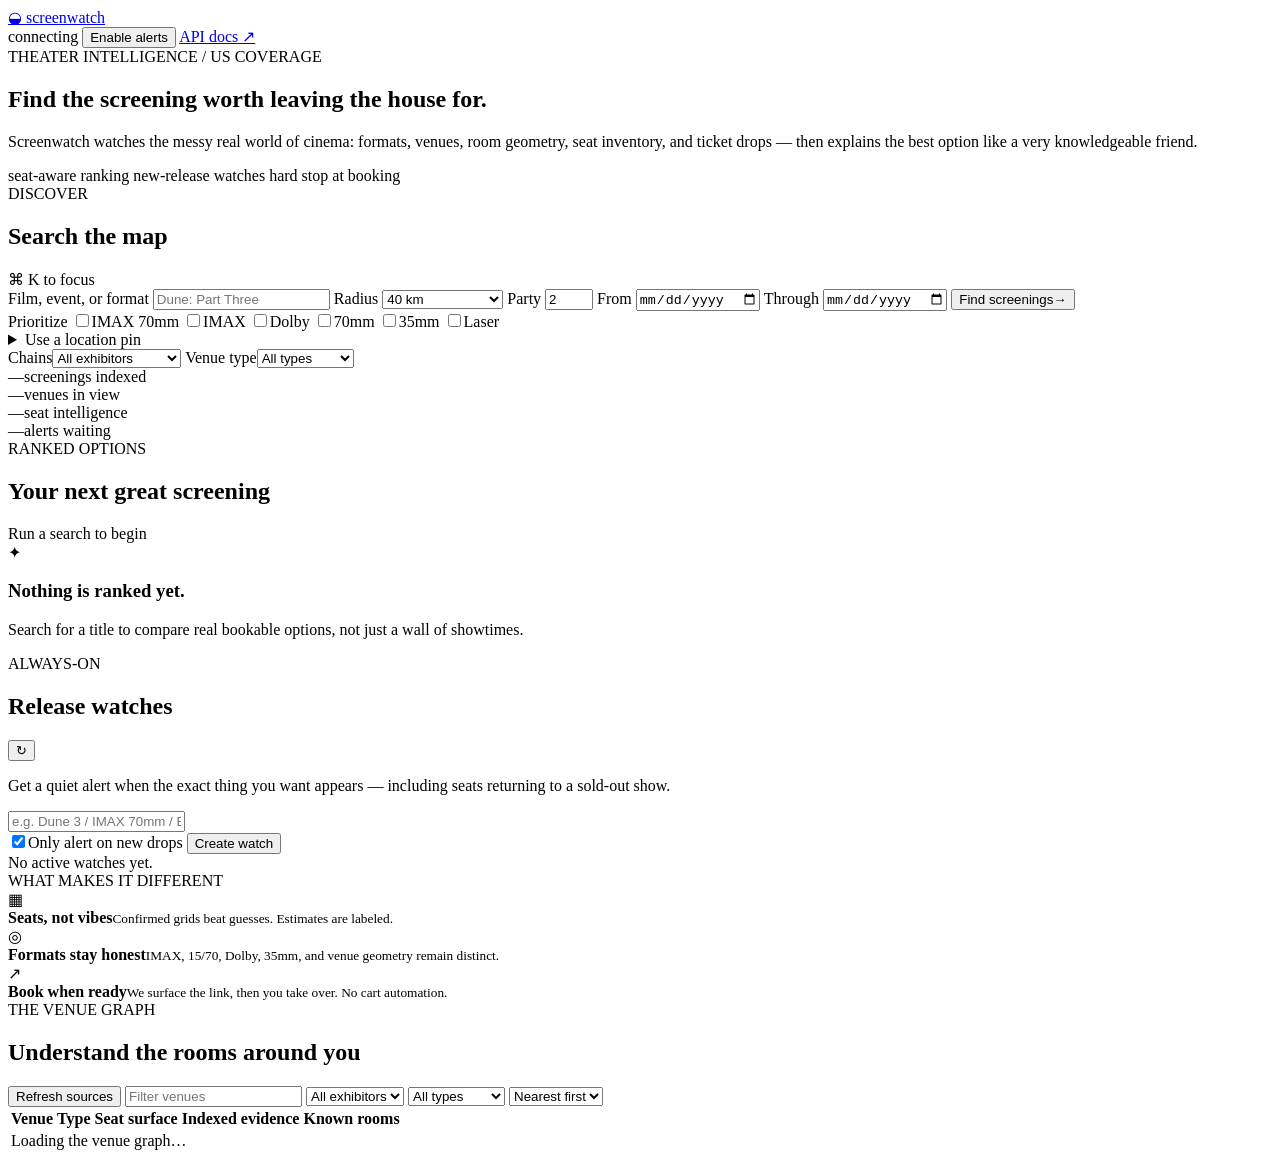
==== src/screenwatch/ui/index.html @ 92f58337 "Expose provider health and source freshness" ====
<!doctype html>
<html lang="en">
  <head>
    <meta charset="utf-8" />
    <meta name="viewport" content="width=device-width, initial-scale=1" />
    <meta name="theme-color" content="#0b1020" />
    <title>screenwatch — theater intelligence</title>
    <link rel="icon" href="/assets/favicon.svg" />
    <link rel="stylesheet" href="/assets/app.css" />
  </head>
  <body>
    <div class="background-glow glow-one"></div>
    <div class="background-glow glow-two"></div>
    <header class="topbar">
      <a class="brand" href="/" aria-label="screenwatch home">
        <span class="brand-mark">◒</span>
        <span>screen<span class="brand-muted">watch</span></span>
      </a>
      <div class="topbar-actions">
        <span id="health-status" class="status-dot"><span></span>connecting</span>
        <button id="notify-button" class="button button-quiet" type="button">Enable alerts</button>
        <a class="icon-link" href="/docs" target="_blank" rel="noreferrer">API docs ↗</a>
      </div>
    </header>

    <main class="page-shell">
      <section class="hero">
        <div class="eyebrow">THEATER INTELLIGENCE / US COVERAGE</div>
        <h1>Find the screening worth leaving the house for.</h1>
        <p class="hero-copy">
          Screenwatch watches the messy real world of cinema: formats, venues,
          room geometry, seat inventory, and ticket drops — then explains the
          best option like a very knowledgeable friend.
        </p>
        <div class="hero-pills">
          <span>seat-aware ranking</span>
          <span>new-release watches</span>
          <span>hard stop at booking</span>
        </div>
      </section>

      <section class="control-card panel" aria-labelledby="search-title">
        <div class="section-heading">
          <div>
            <div class="eyebrow">DISCOVER</div>
            <h2 id="search-title">Search the map</h2>
          </div>
          <span class="keyboard-hint">⌘ K to focus</span>
        </div>
        <form id="search-form" class="search-form">
          <label class="field field-title">
            <span>Film, event, or format</span>
            <input id="title" name="title" required autocomplete="off" placeholder="Dune: Part Three" />
          </label>
          <label class="field field-radius">
            <span>Radius</span>
            <select id="radius" name="radius">
              <option value="15">15 km</option>
              <option value="40" selected>40 km</option>
              <option value="80">80 km</option>
              <option value="200">pilgrimage mode</option>
            </select>
          </label>
          <label class="field field-party">
            <span>Party</span>
            <input id="party" name="party" type="number" min="1" max="20" value="2" />
          </label>
          <label class="field field-date">
            <span>From</span>
            <input id="from-date" name="from-date" type="date" />
          </label>
          <label class="field field-date">
            <span>Through</span>
            <input id="through-date" name="through-date" type="date" />
          </label>
          <button class="button button-primary search-submit" type="submit"><span>Find screenings</span><span>→</span></button>
        </form>
        <div class="advanced-row">
          <div class="format-picker">
            <span class="picker-label">Prioritize</span>
            <label class="check-chip"><input type="checkbox" value="imax70" /><span>IMAX 70mm</span></label>
            <label class="check-chip"><input type="checkbox" value="imax" /><span>IMAX</span></label>
            <label class="check-chip"><input type="checkbox" value="dolby" /><span>Dolby</span></label>
            <label class="check-chip"><input type="checkbox" value="70mm" /><span>70mm</span></label>
            <label class="check-chip"><input type="checkbox" value="35mm" /><span>35mm</span></label>
            <label class="check-chip"><input type="checkbox" value="laser" /><span>Laser</span></label>
          </div>
          <details class="location-details">
            <summary>Use a location pin</summary>
            <div class="location-inputs">
              <label class="field"><span>Latitude</span><input id="lat" type="number" step="any" placeholder="37.78" /></label>
              <label class="field"><span>Longitude</span><input id="lon" type="number" step="any" placeholder="-122.40" /></label>
              <button id="locate-button" class="button button-quiet locate-button" type="button">Use my location</button>
            </div>
          </details>
          <div class="scope-pickers">
            <label class="field"><span>Chains</span><select id="chain-filter"><option value="">All exhibitors</option><option value="amc">AMC</option><option value="regal">Regal</option><option value="cinemark">Cinemark</option><option value="alamo">Alamo Drafthouse</option><option value="independent">Independent</option></select></label>
            <label class="field"><span>Venue type</span><select id="type-filter"><option value="">All types</option><option value="multiplex">Multiplex</option><option value="art_house">Art house</option><option value="dine_in">Dine-in</option><option value="drive_in">Drive-in</option><option value="independent">Independent</option></select></label>
          </div>
        </div>
      </section>

      <section id="intelligence-strip" class="intelligence-strip" aria-live="polite">
        <div class="metric"><span class="metric-value" id="metric-screenings">—</span><span class="metric-label">screenings indexed</span></div>
        <div class="metric"><span class="metric-value" id="metric-venues">—</span><span class="metric-label">venues in view</span></div>
        <div class="metric"><span class="metric-value" id="metric-seat-data">—</span><span class="metric-label">seat intelligence</span></div>
        <div class="metric metric-highlight"><span class="metric-value" id="metric-alerts">—</span><span class="metric-label">alerts waiting</span></div>
      </section>

      <div class="workspace-grid">
        <section class="panel results-panel" aria-labelledby="results-title">
          <div class="section-heading results-heading">
            <div>
              <div class="eyebrow">RANKED OPTIONS</div>
              <h2 id="results-title">Your next great screening</h2>
            </div>
            <div id="result-meta" class="result-meta">Run a search to begin</div>
          </div>
          <div id="results-empty" class="empty-state">
            <div class="empty-glyph">✦</div>
            <h3>Nothing is ranked yet.</h3>
            <p>Search for a title to compare real bookable options, not just a wall of showtimes.</p>
          </div>
          <div id="results-loading" class="loading-state" hidden>
            <span class="spinner"></span><span>Reading theaters and checking the best rooms…</span>
          </div>
          <div id="results-list" class="results-list"></div>
          <div id="scope-note" class="scope-note" hidden></div>
        </section>

        <aside class="side-column">
          <section class="panel watches-panel" aria-labelledby="watches-title">
            <div class="section-heading compact">
              <div>
                <div class="eyebrow">ALWAYS-ON</div>
                <h2 id="watches-title">Release watches</h2>
              </div>
              <button id="poll-button" class="button button-icon" type="button" title="Poll watches now">↻</button>
            </div>
            <p class="panel-intro">Get a quiet alert when the exact thing you want appears — including seats returning to a sold-out show.</p>
            <form id="watch-form" class="watch-form">
              <input id="watch-label" placeholder="e.g. Dune 3 / IMAX 70mm / Bay Area" required />
              <div class="watch-actions">
                <label class="seed-toggle"><input id="watch-seed" type="checkbox" checked /><span>Only alert on new drops</span></label>
                <button class="button button-secondary" type="submit">Create watch</button>
              </div>
            </form>
            <div id="watches-list" class="watches-list"><div class="mini-empty">No active watches yet.</div></div>
          </section>

          <section class="panel principles-panel">
            <div class="eyebrow">WHAT MAKES IT DIFFERENT</div>
            <div class="principle"><span class="principle-icon">▦</span><div><strong>Seats, not vibes</strong><small>Confirmed grids beat guesses. Estimates are labeled.</small></div></div>
            <div class="principle"><span class="principle-icon">◎</span><div><strong>Formats stay honest</strong><small>IMAX, 15/70, Dolby, 35mm, and venue geometry remain distinct.</small></div></div>
            <div class="principle"><span class="principle-icon">↗</span><div><strong>Book when ready</strong><small>We surface the link, then you take over. No cart automation.</small></div></div>
          </section>
        </aside>
      </div>

      <section class="panel venues-panel" aria-labelledby="venues-title">
        <div class="section-heading">
          <div>
            <div class="eyebrow">THE VENUE GRAPH</div>
            <h2 id="venues-title">Understand the rooms around you</h2>
          </div>
          <div class="venue-tools">
            <button id="refresh-venues" class="button button-quiet" type="button">Refresh sources</button>
            <input id="venue-filter" class="compact-input" placeholder="Filter venues" />
            <select id="venue-chain" class="compact-select"><option value="">All exhibitors</option><option value="amc">AMC</option><option value="regal">Regal</option><option value="cinemark">Cinemark</option><option value="alamo">Alamo</option><option value="independent">Independent</option></select>
            <select id="venue-type" class="compact-select"><option value="">All types</option><option value="multiplex">Multiplex</option><option value="art_house">Art house</option><option value="dine_in">Dine-in</option><option value="drive_in">Drive-in</option><option value="independent">Independent</option></select>
            <select id="venue-sort" class="compact-select"><option value="distance">Nearest first</option><option value="name">Name</option><option value="type">Type</option><option value="chain">Chain</option></select>
          </div>
        </div>
        <div id="venue-summary" class="venue-summary"></div>
        <div id="provider-health" class="provider-health" aria-live="polite"></div>
        <div class="table-wrap">
          <table class="venue-table">
            <thead><tr><th>Venue</th><th>Type</th><th>Seat surface</th><th>Indexed evidence</th><th>Known rooms</th></tr></thead>
            <tbody id="venues-table"><tr><td colspan="5" class="table-empty">Loading the venue graph…</td></tr></tbody>
          </table>
        </div>
      </section>
    </main>

    <div id="toast" class="toast" role="status" aria-live="polite"></div>
    <script src="/assets/app.js" defer></script>
  </body>
</html>
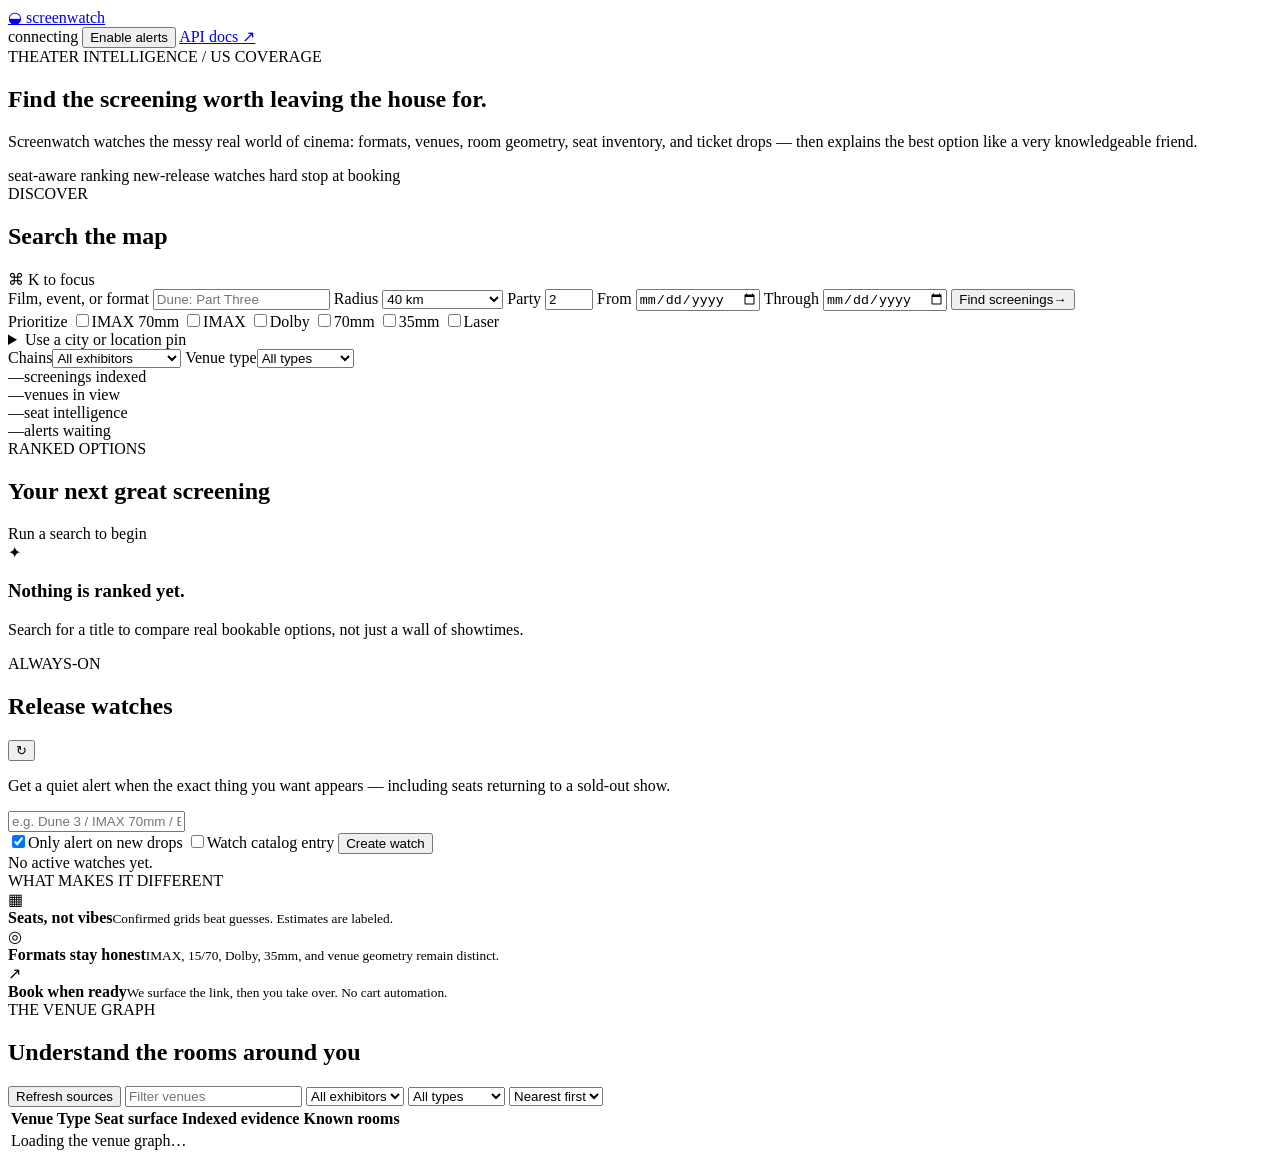
==== commit 2cbbe6d0: "Harden release watches and source coverage" ====
--- a/src/screenwatch/ui/index.html
+++ b/src/screenwatch/ui/index.html
@@ -86,8 +86,9 @@
             <label class="check-chip"><input type="checkbox" value="laser" /><span>Laser</span></label>
           </div>
           <details class="location-details">
-            <summary>Use a location pin</summary>
+            <summary>Use a city or location pin</summary>
             <div class="location-inputs">
+              <label class="field"><span>City</span><input id="city" type="text" placeholder="San Francisco" autocomplete="address-level2" /></label>
               <label class="field"><span>Latitude</span><input id="lat" type="number" step="any" placeholder="37.78" /></label>
               <label class="field"><span>Longitude</span><input id="lon" type="number" step="any" placeholder="-122.40" /></label>
               <button id="locate-button" class="button button-quiet locate-button" type="button">Use my location</button>
@@ -142,6 +143,7 @@
               <input id="watch-label" placeholder="e.g. Dune 3 / IMAX 70mm / Bay Area" required />
               <div class="watch-actions">
                 <label class="seed-toggle"><input id="watch-seed" type="checkbox" checked /><span>Only alert on new drops</span></label>
+                <label class="seed-toggle"><input id="release-radar" type="checkbox" /><span>Watch catalog entry</span></label>
                 <button class="button button-secondary" type="submit">Create watch</button>
               </div>
             </form>
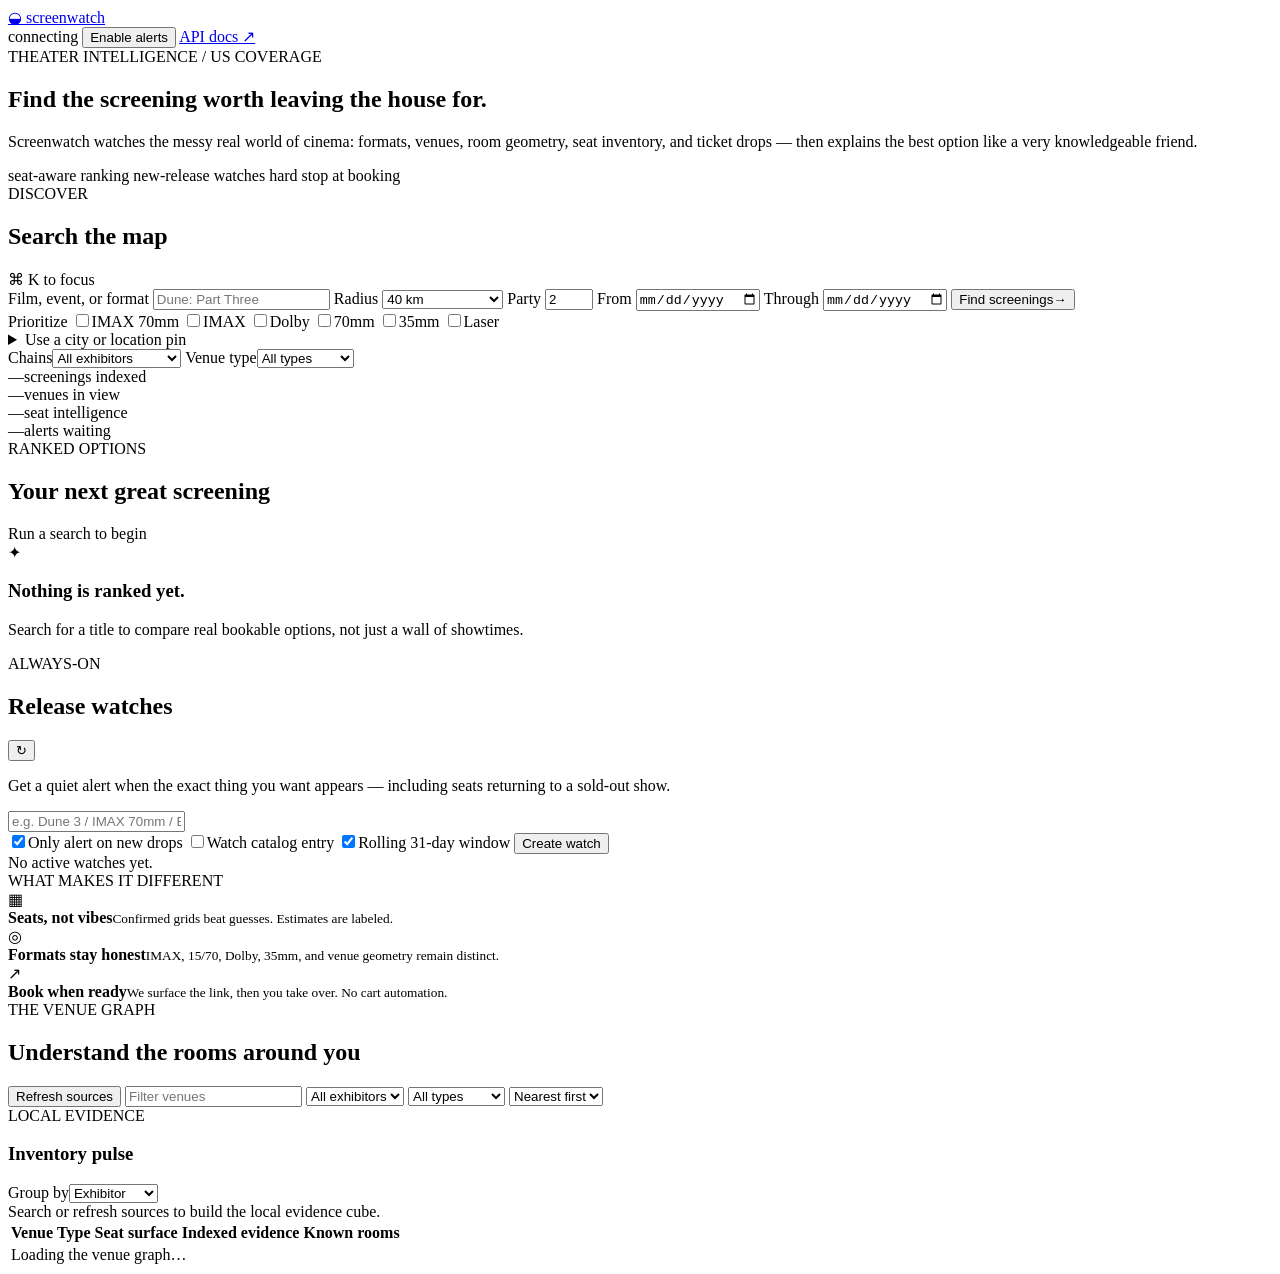
==== commit 23675c42: "Add observatory analytics and rolling ticket watches" ====
--- a/src/screenwatch/ui/index.html
+++ b/src/screenwatch/ui/index.html
@@ -144,6 +144,7 @@
               <div class="watch-actions">
                 <label class="seed-toggle"><input id="watch-seed" type="checkbox" checked /><span>Only alert on new drops</span></label>
                 <label class="seed-toggle"><input id="release-radar" type="checkbox" /><span>Watch catalog entry</span></label>
+                <label class="seed-toggle"><input id="watch-rolling" type="checkbox" checked /><span>Rolling 31-day window</span></label>
                 <button class="button button-secondary" type="submit">Create watch</button>
               </div>
             </form>
@@ -175,6 +176,14 @@
         </div>
         <div id="venue-summary" class="venue-summary"></div>
         <div id="provider-health" class="provider-health" aria-live="polite"></div>
+        <div class="data-pulse-heading">
+          <div>
+            <div class="eyebrow">LOCAL EVIDENCE</div>
+            <h3>Inventory pulse</h3>
+          </div>
+          <label class="analytics-picker"><span>Group by</span><select id="analytics-group"><option value="chain">Exhibitor</option><option value="venue_type">Venue type</option><option value="city">City</option><option value="format">Format</option><option value="availability">Availability</option><option value="venue">Venue</option></select></label>
+        </div>
+        <div id="inventory-analytics" class="inventory-analytics"><div class="table-empty">Search or refresh sources to build the local evidence cube.</div></div>
         <div class="table-wrap">
           <table class="venue-table">
             <thead><tr><th>Venue</th><th>Type</th><th>Seat surface</th><th>Indexed evidence</th><th>Known rooms</th></tr></thead>
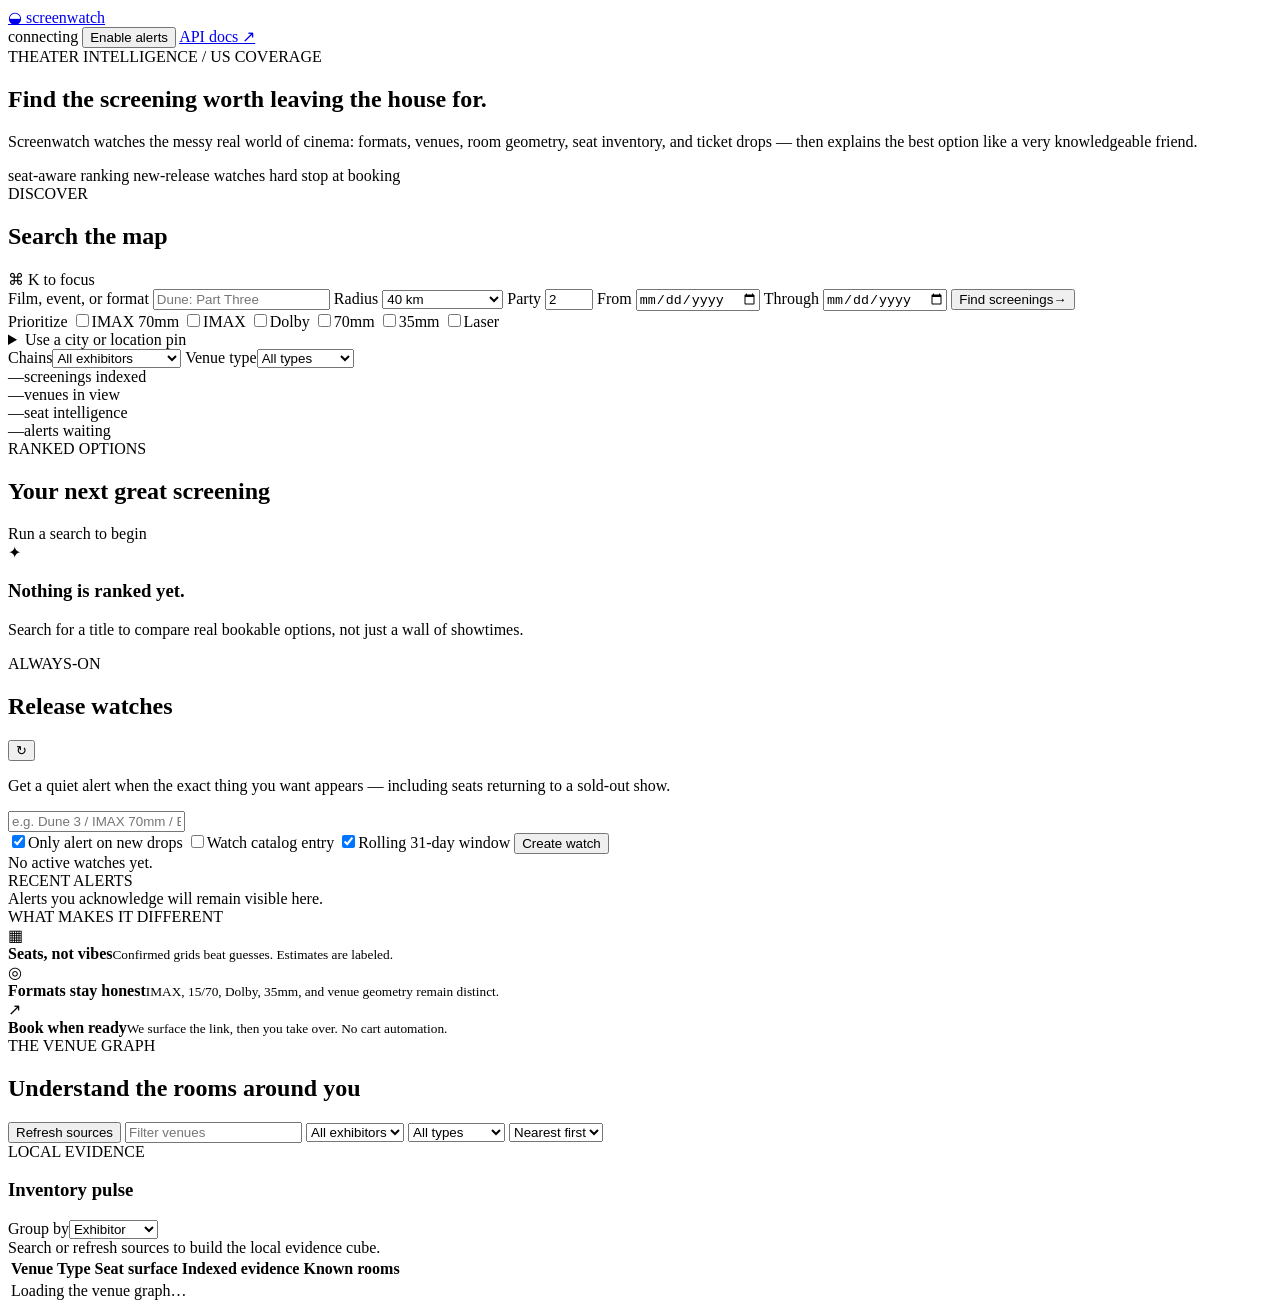
==== commit ee4d220f: "Show durable alert history in local app" ====
--- a/src/screenwatch/ui/index.html
+++ b/src/screenwatch/ui/index.html
@@ -149,6 +149,8 @@
               </div>
             </form>
             <div id="watches-list" class="watches-list"><div class="mini-empty">No active watches yet.</div></div>
+            <div class="alert-history-heading"><span class="eyebrow">RECENT ALERTS</span></div>
+            <div id="alert-history" class="alert-history"><div class="mini-empty">Alerts you acknowledge will remain visible here.</div></div>
           </section>
 
           <section class="panel principles-panel">
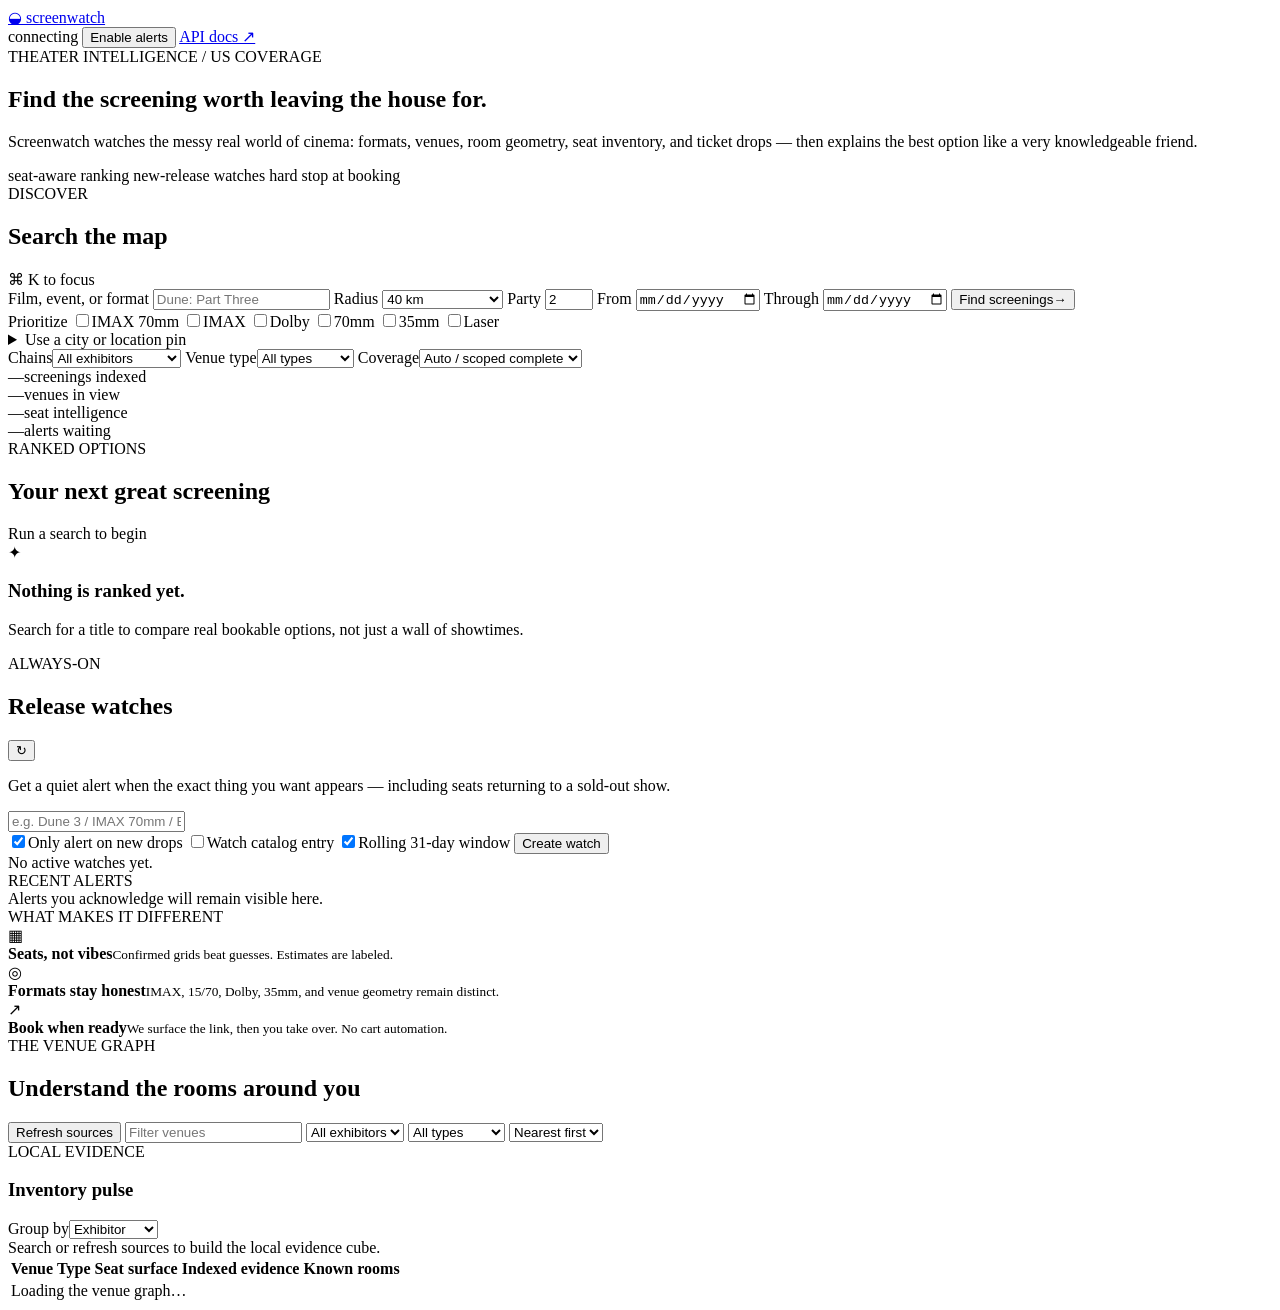
==== commit e1a150ca: "Remove discovery and search coverage limits" ====
--- a/src/screenwatch/ui/index.html
+++ b/src/screenwatch/ui/index.html
@@ -97,6 +97,7 @@
           <div class="scope-pickers">
             <label class="field"><span>Chains</span><select id="chain-filter"><option value="">All exhibitors</option><option value="amc">AMC</option><option value="regal">Regal</option><option value="cinemark">Cinemark</option><option value="alamo">Alamo Drafthouse</option><option value="independent">Independent</option></select></label>
             <label class="field"><span>Venue type</span><select id="type-filter"><option value="">All types</option><option value="multiplex">Multiplex</option><option value="art_house">Art house</option><option value="dine_in">Dine-in</option><option value="drive_in">Drive-in</option><option value="independent">Independent</option></select></label>
+            <label class="field"><span>Coverage</span><select id="coverage-mode"><option value="auto" selected>Auto / scoped complete</option><option value="nearby">Fast / bounded</option><option value="exhaustive">Exhaustive / all sources</option></select></label>
           </div>
         </div>
       </section>
@@ -178,6 +179,7 @@
         </div>
         <div id="venue-summary" class="venue-summary"></div>
         <div id="provider-health" class="provider-health" aria-live="polite"></div>
+        <div id="data-trust-note" class="data-trust-note" aria-live="polite"></div>
         <div class="data-pulse-heading">
           <div>
             <div class="eyebrow">LOCAL EVIDENCE</div>
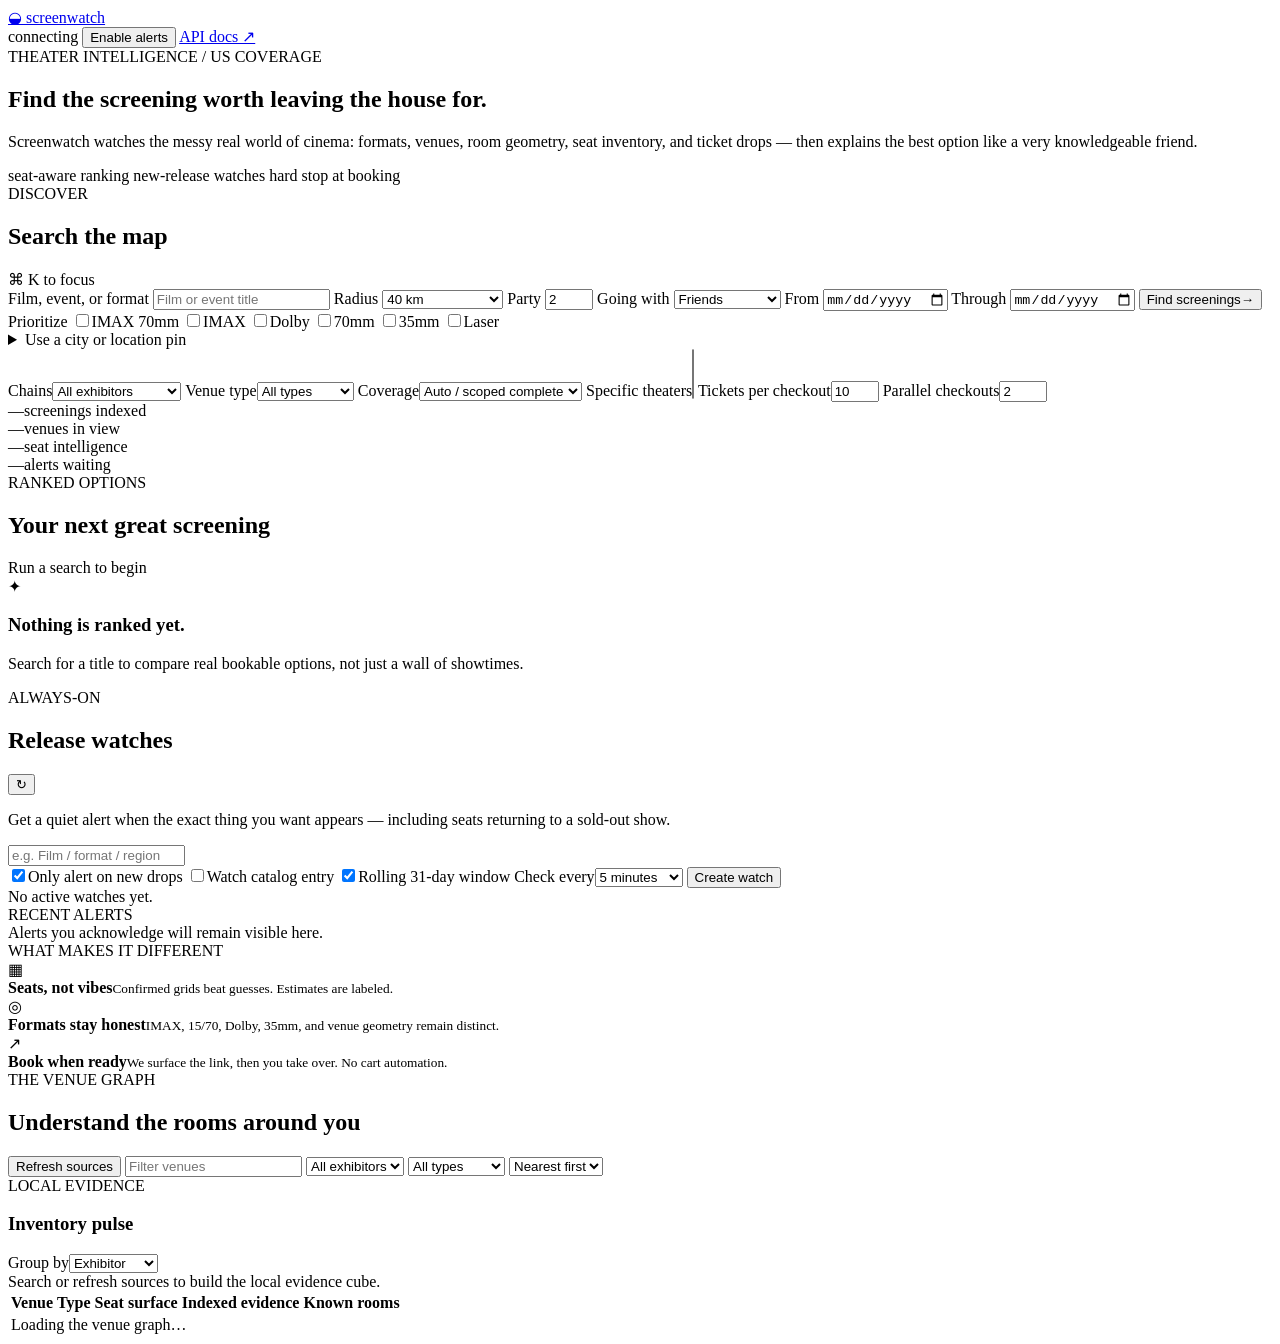
==== commit c787e0c9: "Generalize Screenwatch search and booking flows" ====
--- a/src/screenwatch/ui/index.html
+++ b/src/screenwatch/ui/index.html
@@ -50,7 +50,7 @@
         <form id="search-form" class="search-form">
           <label class="field field-title">
             <span>Film, event, or format</span>
-            <input id="title" name="title" required autocomplete="off" placeholder="Dune: Part Three" />
+            <input id="title" name="title" required autocomplete="off" placeholder="Film or event title" />
           </label>
           <label class="field field-radius">
             <span>Radius</span>
@@ -64,6 +64,16 @@
           <label class="field field-party">
             <span>Party</span>
             <input id="party" name="party" type="number" min="1" max="20" value="2" />
+          </label>
+          <label class="field field-relationship">
+            <span>Going with</span>
+            <select id="party-kind" name="party-kind">
+              <option value="friends" selected>Friends</option>
+              <option value="date">A date</option>
+              <option value="family">Family</option>
+              <option value="coworkers">Coworkers</option>
+              <option value="generic">No preference</option>
+            </select>
           </label>
           <label class="field field-date">
             <span>From</span>
@@ -98,6 +108,9 @@
             <label class="field"><span>Chains</span><select id="chain-filter"><option value="">All exhibitors</option><option value="amc">AMC</option><option value="regal">Regal</option><option value="cinemark">Cinemark</option><option value="alamo">Alamo Drafthouse</option><option value="independent">Independent</option></select></label>
             <label class="field"><span>Venue type</span><select id="type-filter"><option value="">All types</option><option value="multiplex">Multiplex</option><option value="art_house">Art house</option><option value="dine_in">Dine-in</option><option value="drive_in">Drive-in</option><option value="independent">Independent</option></select></label>
             <label class="field"><span>Coverage</span><select id="coverage-mode"><option value="auto" selected>Auto / scoped complete</option><option value="nearby">Fast / bounded</option><option value="exhaustive">Exhaustive / all sources</option></select></label>
+            <label class="field field-venues"><span>Specific theaters</span><select id="search-venues" multiple size="3" aria-label="Specific theaters"></select></label>
+            <label class="field"><span>Tickets per checkout</span><input id="checkout-limit" type="number" min="1" max="50" value="10" /></label>
+            <label class="field"><span>Parallel checkouts</span><input id="checkout-lanes" type="number" min="1" max="10" value="2" /></label>
           </div>
         </div>
       </section>
@@ -128,6 +141,7 @@
           </div>
           <div id="results-list" class="results-list"></div>
           <div id="scope-note" class="scope-note" hidden></div>
+          <section id="booking-runway" class="booking-runway" hidden></section>
         </section>
 
         <aside class="side-column">
@@ -141,11 +155,12 @@
             </div>
             <p class="panel-intro">Get a quiet alert when the exact thing you want appears — including seats returning to a sold-out show.</p>
             <form id="watch-form" class="watch-form">
-              <input id="watch-label" placeholder="e.g. Dune 3 / IMAX 70mm / Bay Area" required />
+              <input id="watch-label" placeholder="e.g. Film / format / region" required />
               <div class="watch-actions">
                 <label class="seed-toggle"><input id="watch-seed" type="checkbox" checked /><span>Only alert on new drops</span></label>
                 <label class="seed-toggle"><input id="release-radar" type="checkbox" /><span>Watch catalog entry</span></label>
                 <label class="seed-toggle"><input id="watch-rolling" type="checkbox" checked /><span>Rolling 31-day window</span></label>
+                <label class="field watch-cadence"><span>Check every</span><select id="watch-cadence"><option value="60">1 minute</option><option value="300" selected>5 minutes</option><option value="900">15 minutes</option></select></label>
                 <button class="button button-secondary" type="submit">Create watch</button>
               </div>
             </form>
